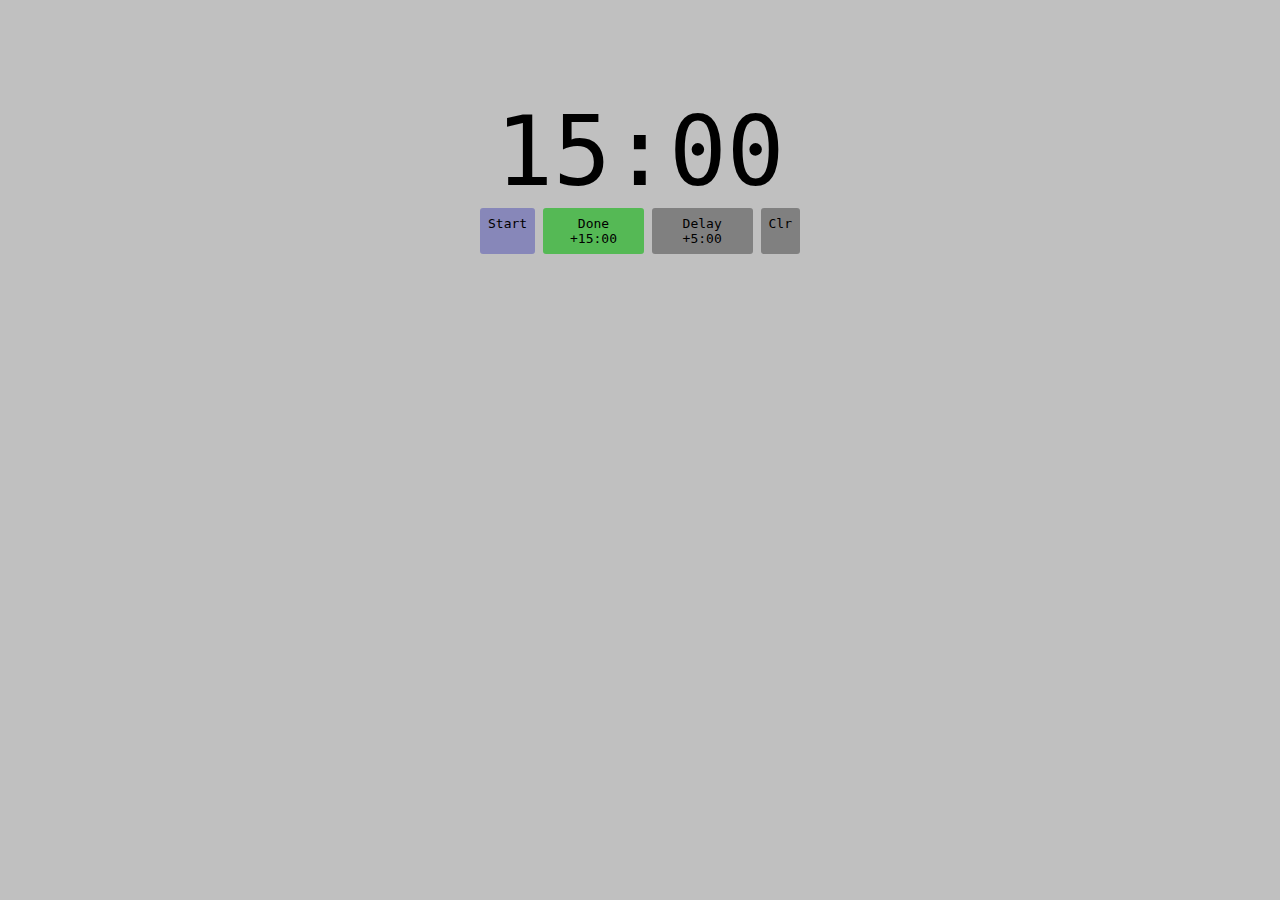
==== clock.html @ 30b748bb "first commit" ====
<!DOCTYPE html>
<html>
<head>
<title>Simple Timer</title>
<meta charset="utf-8">
<style>
body { background: silver; }

#timer {
	display: flex;
	align-items: center;
	flex-direction: column;
	width: 20rem;
	position: absolute;
	top: 6rem;
	left: 50%;
	transform: translateX(-50%);
	font-family: monospace;
	overflow: none;
}

#clock { 
	font-size: 6rem;
}

#controls {
	width:100%;
	display: flex;
	gap: .5rem;
	align-items: middle;
}

.control {
	border-radius: 3px;
	background: gray;
	padding: .5rem;
	text-align: center;
	cursor: pointer;
	flex-grow: 1;
}

#resets {
	margin-top: .5rem;
	display: flex;
	gap: .5rem;
	flex-wrap: wrap;
}

.reset-dot {
	border-radius:50%;
	background-color: gray;
	width: 1.5rem;
	height: 1.5rem;
}

.delay { background-color: gray; }
.done {	background-color: rgb(85, 185, 85); }
.expire { background-color: rgb(185, 85, 85); }
.pause { background-color: rgb(135, 135, 185); }

.paused {
  animation: blinker 2s linear infinite;
}

@keyframes blinker {
  50% {
    opacity: 20%;
  }
}

@media only screen and (max-width: 1200px) {
	#timer {width: unset; position: block; margin: auto; padding: .5rem; top:0;}
	#clock { font-size: 25vw; }
	.control {font-size: 3vw; padding:4rem .5rem;}
	.reset-dot {width: 6vw; height: 6vw}
}

</style>
</head>
<body>
<div id="timer">
	<div id="clock" class="paused">15:00</div>
	<div id="controls">
		<div id="pause" class="control pause" onClick="togglePause()">Start</div>		
		<div class="control done" onClick="addTime(15, 1)">Done +15:00</div>
		<div class="control delay" onClick="addTime(5, 0)">Delay +5:00</div>
		<div class="control" onClick="resetTimer()">Clr</div>
	</div>
	<div id="resets"></div>
</div>
<script>
let count = 15 * 60;
let pause = true;

const doneDiv = "<div class='reset-dot done'></div>";
const delayDiv = "<div class='reset-dot delay'></div>";
const pauseDiv = "<div class='reset-dot pause'></div>";
const expireDiv = "<div class='reset-dot expire'></div>";

function resetTimer() {
	if (typeof(Storage) !== "undefined") window.localStorage.clear();
	count = 15 * 60;
	pause = true;
	document.getElementById("resets").innerHTML = "";
	refreshClock();
}

function saveState() {
	if (typeof(Storage) !== "undefined") {
		window.localStorage.setItem('count', count);
		window.localStorage.setItem('pause', pause);
		window.localStorage.setItem('timerHTML', document.getElementById("timer").innerHTML);		
    }
}

function recoverState() {
	if (typeof(Storage) !== "undefined") {
    	let storedCount = window.localStorage.getItem("count")
		if(storedCount != null && storedCount != NaN) count = parseInt(storedCount);
    	
		let storedPause = window.localStorage.getItem("pause");
		if(storedPause != null) pause = storedPause;

		let storedDots = window.localStorage.getItem("timerHTML");
		if(storedDots != null) document.getElementById("timer").innerHTML = storedDots;
    }
}

function refreshClock() {
    let min = Math.floor(count / 60);
    if(min < 10) { min = "0" + min; }

    let sec = count % 60;
    if(sec < 10) { sec = "0" + sec; }

    document.getElementById("clock").innerHTML = `${min}:${sec}`;
	saveState();
}

function addTime(minutes, done) {
	count += minutes * 60;
	if(done) {
		document.getElementById("resets").innerHTML += doneDiv;
	} else {
		document.getElementById("resets").innerHTML += delayDiv;
	}
	refreshClock();
}

function togglePause() {
	pause = !pause;
	if(pause) {
		document.getElementById("clock").classList.add("paused");
		document.getElementById("resets").innerHTML += pauseDiv;
		document.getElementById("pause").innerHTML = "Start";
	} else {
		document.getElementById("clock").classList.remove("paused");
		document.getElementById("pause").innerHTML = "Pause";
	}
	refreshClock();
}

document.addEventListener('DOMContentLoaded', function() {
    recoverState();
}, false);

// Assign a timed event to variable timerId.
const timerId = setInterval(() => {

	if (count > 0 && !pause) {
		// Decrement the count variable by one.
		count--;		
		if(count == 0) document.getElementById("resets").innerHTML += expireDiv;
		refreshClock();
		}
    
}, 1000); // Execute event every second (1000 milliseconds = 1 second).
</script>

</body>
</html>
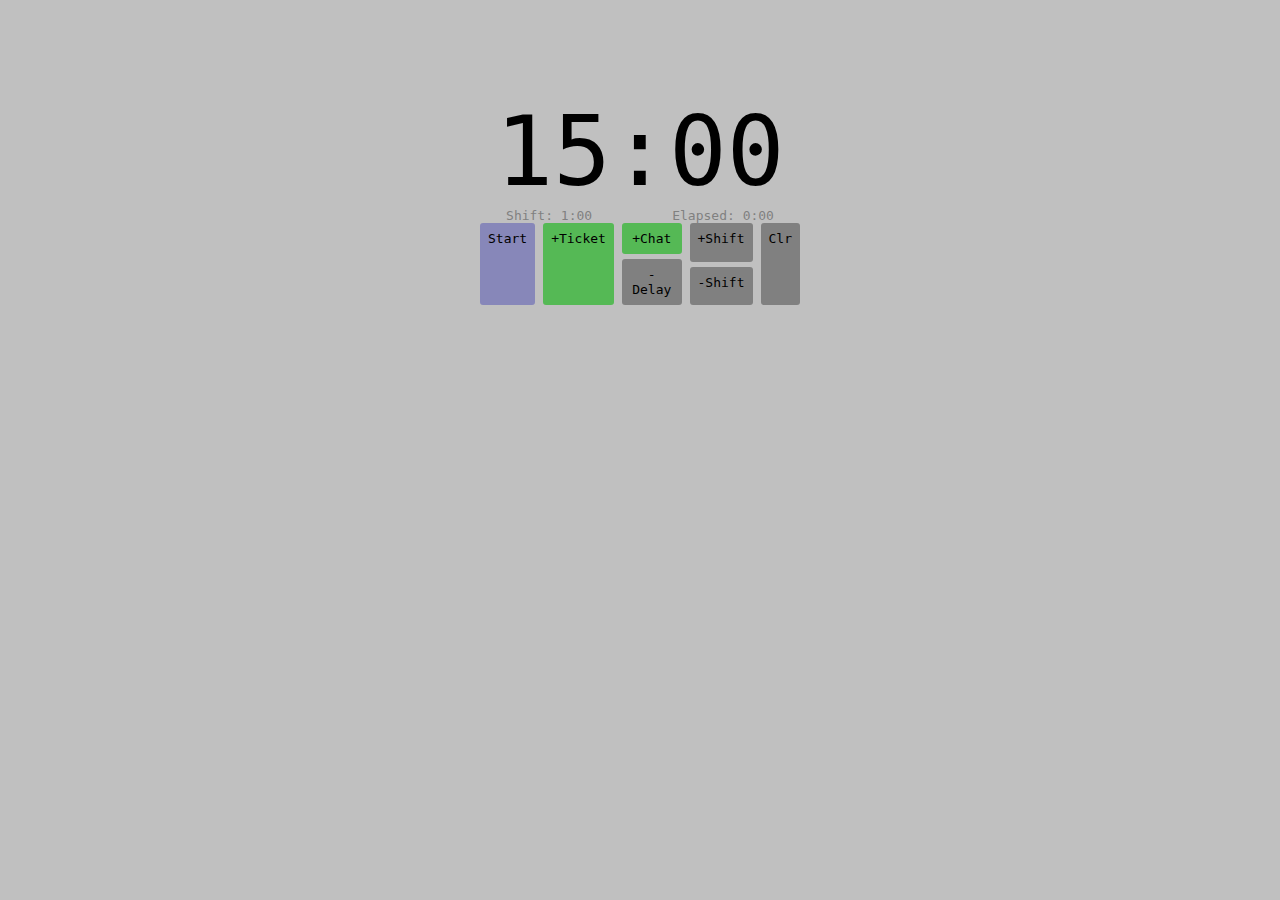
==== commit 18bfb74e: "Add shift and elapsed clocks; new state handling." ====
--- a/clock.html
+++ b/clock.html
@@ -30,6 +30,13 @@
 	align-items: middle;
 }
 
+#extraClocks {
+	display: flex;
+	justify-content: space-evenly;
+	gap: 5rem;
+	color: gray;
+}
+
 .control {
 	border-radius: 3px;
 	background: gray;
@@ -80,83 +87,123 @@
 <body>
 <div id="timer">
 	<div id="clock" class="paused">15:00</div>
+	<div id="extraClocks">
+		<div>Shift: <span id="shiftClock">1:00</span></div>
+		<div>Elapsed: <span id="elapsedClock">0:00</span></div>
+	</div>
 	<div id="controls">
 		<div id="pause" class="control pause" onClick="togglePause()">Start</div>		
-		<div class="control done" onClick="addTime(15, 1)">Done +15:00</div>
-		<div class="control delay" onClick="addTime(5, 0)">Delay +5:00</div>
+		<div class="control done" onClick="addTime(15, 1)">+Ticket</div>			
+		<div style="display:flex; flex-direction: column; gap: 5px;">
+			<div class="control done" onClick="addTime(0, 1)">+Chat</div>
+			<div class="control delay" onClick="addTime(5, 0)">-Delay</div>			
+		</div>
+		<div style="display:flex; flex-direction: column; gap: 5px;">
+			<div class="control" onClick="addShiftTime(15)">+Shift</div>
+			<div class="control" onClick="addShiftTime(-15)">-Shift</div>			
+		</div>
 		<div class="control" onClick="resetTimer()">Clr</div>
 	</div>
 	<div id="resets"></div>
 </div>
 <script>
-let count = 15 * 60;
-let pause = true;
-
-const doneDiv = "<div class='reset-dot done'></div>";
-const delayDiv = "<div class='reset-dot delay'></div>";
-const pauseDiv = "<div class='reset-dot pause'></div>";
-const expireDiv = "<div class='reset-dot expire'></div>";
+const defaultTimerLength = 15 * 60; // 15 minutes default
+const defaultShiftLength = 60 * 60; // 15 minutes default
+
+let defaultState = {
+	"count": 		defaultTimerLength, 
+	"pause": 		true,
+	"shiftTime":	defaultShiftLength,
+	"elapsed":		0
+};
+
+let state = Object.assign({}, defaultState);
+
+function newDot(cssClass = "") {
+	return `<div class='reset-dot ${cssClass}'></div>`;
+}
 
 function resetTimer() {
 	if (typeof(Storage) !== "undefined") window.localStorage.clear();
-	count = 15 * 60;
-	pause = true;
+	state = Object.assign({}, defaultState);
 	document.getElementById("resets").innerHTML = "";
+	setPauseDisplay(0);
 	refreshClock();
 }
 
 function saveState() {
 	if (typeof(Storage) !== "undefined") {
-		window.localStorage.setItem('count', count);
-		window.localStorage.setItem('pause', pause);
+		window.localStorage.setItem('state', JSON.stringify(state));
 		window.localStorage.setItem('timerHTML', document.getElementById("timer").innerHTML);		
     }
 }
 
 function recoverState() {
 	if (typeof(Storage) !== "undefined") {
-    	let storedCount = window.localStorage.getItem("count")
-		if(storedCount != null && storedCount != NaN) count = parseInt(storedCount);
-    	
-		let storedPause = window.localStorage.getItem("pause");
-		if(storedPause != null) pause = storedPause;
-
+		if(window.localStorage.getItem("state") != null) {
+			state = JSON.parse(window.localStorage.getItem("state"));
+		}		
 		let storedDots = window.localStorage.getItem("timerHTML");
 		if(storedDots != null) document.getElementById("timer").innerHTML = storedDots;
+		setPauseDisplay(0);
+		refreshClock();
     }
 }
 
+function formatTime(secTotal, forceHours = 0, showSeconds = 1) {
+	let hr = Math.floor(secTotal / 3600);
+    if(hr < 1 && !forceHours) { hr = "" } else { hr = hr + ":"; }
+
+	let min = Math.floor(secTotal / 60) % 60;
+    if(min < 10) { min = "0" + min; }
+
+	let sec = "";
+	if(showSeconds) {
+		sec = secTotal % 60;
+		if(sec < 10) sec = "0" + sec;
+		sec = ":" + sec;
+	}
+
+    return `${hr}${min}${sec}`;
+}
+
 function refreshClock() {
-    let min = Math.floor(count / 60);
-    if(min < 10) { min = "0" + min; }
-
-    let sec = count % 60;
-    if(sec < 10) { sec = "0" + sec; }
-
-    document.getElementById("clock").innerHTML = `${min}:${sec}`;
+    document.getElementById("clock").innerHTML = formatTime(state.count);
+	document.getElementById("shiftClock").innerHTML = formatTime(state.shiftTime, 1, 0);
+	document.getElementById("elapsedClock").innerHTML = formatTime(state.elapsed, 1, 0);
 	saveState();
 }
 
 function addTime(minutes, done) {
-	count += minutes * 60;
+	state.count += minutes * 60;
+	state.count = Math.min(state.count, state.shiftTime);
 	if(done) {
-		document.getElementById("resets").innerHTML += doneDiv;
+		document.getElementById("resets").innerHTML += newDot("done");
 	} else {
-		document.getElementById("resets").innerHTML += delayDiv;
-	}
-	refreshClock();
-}
-
-function togglePause() {
-	pause = !pause;
-	if(pause) {
+		document.getElementById("resets").innerHTML += newDot("delay");
+	}
+	refreshClock();
+}
+
+function addShiftTime(minutes) {
+	state.shiftTime += minutes * 60;
+	refreshClock();
+}
+
+function setPauseDisplay(setDot = 1) {
+	if(state.pause) {
 		document.getElementById("clock").classList.add("paused");
-		document.getElementById("resets").innerHTML += pauseDiv;
+		if(setDot) document.getElementById("resets").innerHTML += newDot("pause");
 		document.getElementById("pause").innerHTML = "Start";
 	} else {
 		document.getElementById("clock").classList.remove("paused");
 		document.getElementById("pause").innerHTML = "Pause";
 	}
+}
+
+function togglePause() {
+	state.pause = !state.pause;
+	setPauseDisplay();
 	refreshClock();
 }
 
@@ -166,14 +213,15 @@
 
 // Assign a timed event to variable timerId.
 const timerId = setInterval(() => {
-
-	if (count > 0 && !pause) {
+	if (state.count > 0 && !state.pause) {
 		// Decrement the count variable by one.
-		count--;		
-		if(count == 0) document.getElementById("resets").innerHTML += expireDiv;
-		refreshClock();
-		}
-    
+		state.count--;		
+		if(state.count == 0) document.getElementById("resets").innerHTML += newDot("expire");	
+		if(state.shiftTime > 0) state.shiftTime--;	
+	}
+	state.elapsed++;
+	refreshClock();
+
 }, 1000); // Execute event every second (1000 milliseconds = 1 second).
 </script>
 
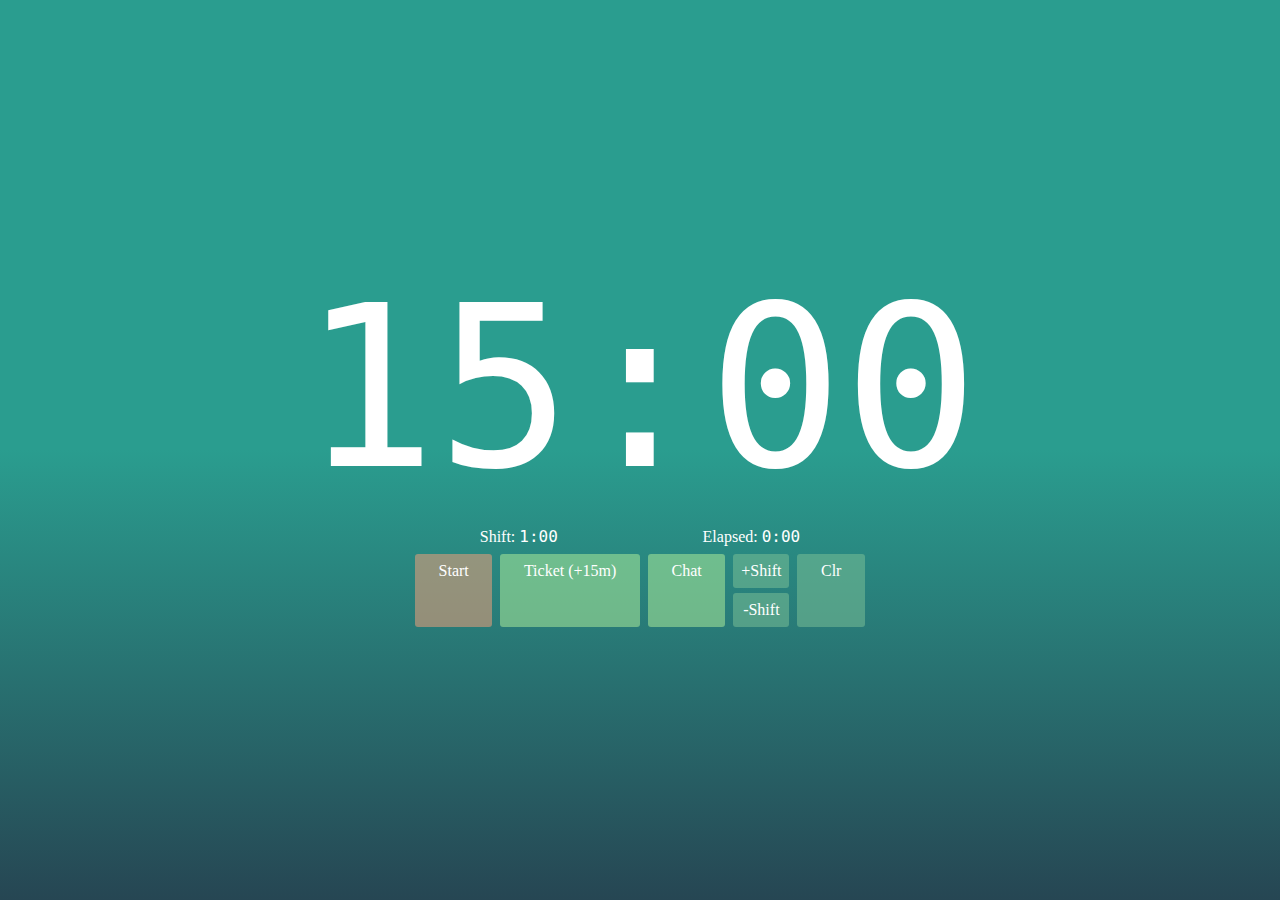
==== commit 97bc7f43: "Update colors, pause & clear behavior" ====
--- a/clock.html
+++ b/clock.html
@@ -4,42 +4,69 @@
 <title>Simple Timer</title>
 <meta charset="utf-8">
 <style>
-body { background: silver; }
+:root {
+	--bg-fallback: rgb(38,70,83);
+	--bg: linear-gradient(0deg, rgba(38,70,83,1) 0%, rgba(42,157,143,1) 50%);
+	--textColor: white;
+	--clockTextColor: white;	
+	--control-Secondary: rgba(128,196,152, .5);
+	--control-Primary: rgba(255, 161, 122, .5);
+	--control-Good: rgba(182, 243, 156, .5); 
+	--control-Bad: rgb(160, 40, 40, .5); 
+}
+
+body { 
+	margin:0;
+	padding: 0;
+	background: var(--bg-fallback);	
+	background: linear-gradient(0deg, rgba(38,70,83,1) 0%, rgba(42,157,143,1) 50%);
+	color: var(--textColor);
+}
 
 #timer {
+	padding: 0;
+	margin: 0;
+	height: 100%;
+	min-height: 100vh;
+	min-width: 100vw;
 	display: flex;
 	align-items: center;
+	justify-content: center;
 	flex-direction: column;
-	width: 20rem;
-	position: absolute;
-	top: 6rem;
-	left: 50%;
-	transform: translateX(-50%);
+	gap: .5rem;
+}
+
+#timer > div {
+	text-align: center;
+	min-width: 50vmin;
+	max-width: 95vmin;
+}
+
+#mainClock {
+	font-size: 25vmin;
+}
+
+.clock { 
 	font-family: monospace;
-	overflow: none;
-}
-
-#clock { 
-	font-size: 6rem;
-}
-
-#controls {
-	width:100%;
-	display: flex;
-	gap: .5rem;
-	align-items: middle;
+	color: var(--clockTextColor);
 }
 
 #extraClocks {
 	display: flex;
+	font-size: 1rem;
 	justify-content: space-evenly;
 	gap: 5rem;
-	color: gray;
+}
+
+#controls {
+	display: flex;
+	gap: .5rem;
+	justify-content: center;
 }
 
 .control {
 	border-radius: 3px;
-	background: gray;
+	background: var(--control-Secondary);
 	padding: .5rem;
 	text-align: center;
 	cursor: pointer;
@@ -55,15 +82,15 @@
 
 .reset-dot {
 	border-radius:50%;
-	background-color: gray;
+	background-color: var(--control-Secondary);
 	width: 1.5rem;
 	height: 1.5rem;
 }
 
-.delay { background-color: gray; }
-.done {	background-color: rgb(85, 185, 85); }
-.expire { background-color: rgb(185, 85, 85); }
-.pause { background-color: rgb(135, 135, 185); }
+.delay { background-color: var(--control-Seconder); }
+.done {	background-color: var(--control-Good); }
+.expire { background-color: var(--control-Bad); }
+.pause { background-color: var(--control-Primary); }
 
 .paused {
   animation: blinker 2s linear infinite;
@@ -75,29 +102,18 @@
   }
 }
 
-@media only screen and (max-width: 1200px) {
-	#timer {width: unset; position: block; margin: auto; padding: .5rem; top:0;}
-	#clock { font-size: 25vw; }
-	.control {font-size: 3vw; padding:4rem .5rem;}
-	.reset-dot {width: 6vw; height: 6vw}
-}
-
 </style>
 </head>
-<body>
-<div id="timer">
-	<div id="clock" class="paused">15:00</div>
+<body><div id="timer">
+	<div id="mainClock" class="clock paused">15:00</div>
 	<div id="extraClocks">
-		<div>Shift: <span id="shiftClock">1:00</span></div>
-		<div>Elapsed: <span id="elapsedClock">0:00</span></div>
+		<div>Shift: <span id="shiftClock" class="clock paused">1:00</span></div>
+		<div>Elapsed: <span id="elapsedClock" class="clock paused">0:00</span></div>
 	</div>
 	<div id="controls">
 		<div id="pause" class="control pause" onClick="togglePause()">Start</div>		
-		<div class="control done" onClick="addTime(15, 1)">+Ticket</div>			
-		<div style="display:flex; flex-direction: column; gap: 5px;">
-			<div class="control done" onClick="addTime(0, 1)">+Chat</div>
-			<div class="control delay" onClick="addTime(5, 0)">-Delay</div>			
-		</div>
+		<div class="control done" onClick="addTime(15, 1)">Ticket (+15m)</div>			
+			<div class="control done" onClick="addTime(0, 1)">Chat</div>
 		<div style="display:flex; flex-direction: column; gap: 5px;">
 			<div class="control" onClick="addShiftTime(15)">+Shift</div>
 			<div class="control" onClick="addShiftTime(-15)">-Shift</div>			
@@ -113,6 +129,7 @@
 let defaultState = {
 	"count": 		defaultTimerLength, 
 	"pause": 		true,
+	"allpause": 	true,
 	"shiftTime":	defaultShiftLength,
 	"elapsed":		0
 };
@@ -168,20 +185,15 @@
 }
 
 function refreshClock() {
-    document.getElementById("clock").innerHTML = formatTime(state.count);
+    document.getElementById("mainClock").innerHTML = formatTime(Math.min(state.count, state.shiftTime));
 	document.getElementById("shiftClock").innerHTML = formatTime(state.shiftTime, 1, 0);
 	document.getElementById("elapsedClock").innerHTML = formatTime(state.elapsed, 1, 0);
 	saveState();
 }
 
-function addTime(minutes, done) {
+function addTime(minutes, color = "") {
 	state.count += minutes * 60;
-	state.count = Math.min(state.count, state.shiftTime);
-	if(done) {
-		document.getElementById("resets").innerHTML += newDot("done");
-	} else {
-		document.getElementById("resets").innerHTML += newDot("delay");
-	}
+	document.getElementById("resets").innerHTML += newDot(color);
 	refreshClock();
 }
 
@@ -192,17 +204,18 @@
 
 function setPauseDisplay(setDot = 1) {
 	if(state.pause) {
-		document.getElementById("clock").classList.add("paused");
+		document.getElementById("mainClock").classList.add("paused");
 		if(setDot) document.getElementById("resets").innerHTML += newDot("pause");
 		document.getElementById("pause").innerHTML = "Start";
 	} else {
-		document.getElementById("clock").classList.remove("paused");
+		document.getElementById("mainClock").classList.remove("paused");
 		document.getElementById("pause").innerHTML = "Pause";
 	}
 }
 
 function togglePause() {
 	state.pause = !state.pause;
+	state.allpause = 0;
 	setPauseDisplay();
 	refreshClock();
 }
@@ -216,14 +229,14 @@
 	if (state.count > 0 && !state.pause) {
 		// Decrement the count variable by one.
 		state.count--;		
-		if(state.count == 0) document.getElementById("resets").innerHTML += newDot("expire");	
-		if(state.shiftTime > 0) state.shiftTime--;	
-	}
-	state.elapsed++;
+		if(state.count == 0) addTime(5, "expire");
+	}
+	if (!state.allpause) {
+		if(state.shiftTime > 0) state.shiftTime--;
+		state.elapsed++;
+	}
 	refreshClock();
 
 }, 1000); // Execute event every second (1000 milliseconds = 1 second).
-</script>
-
-</body>
+</script></body>
 </html>
